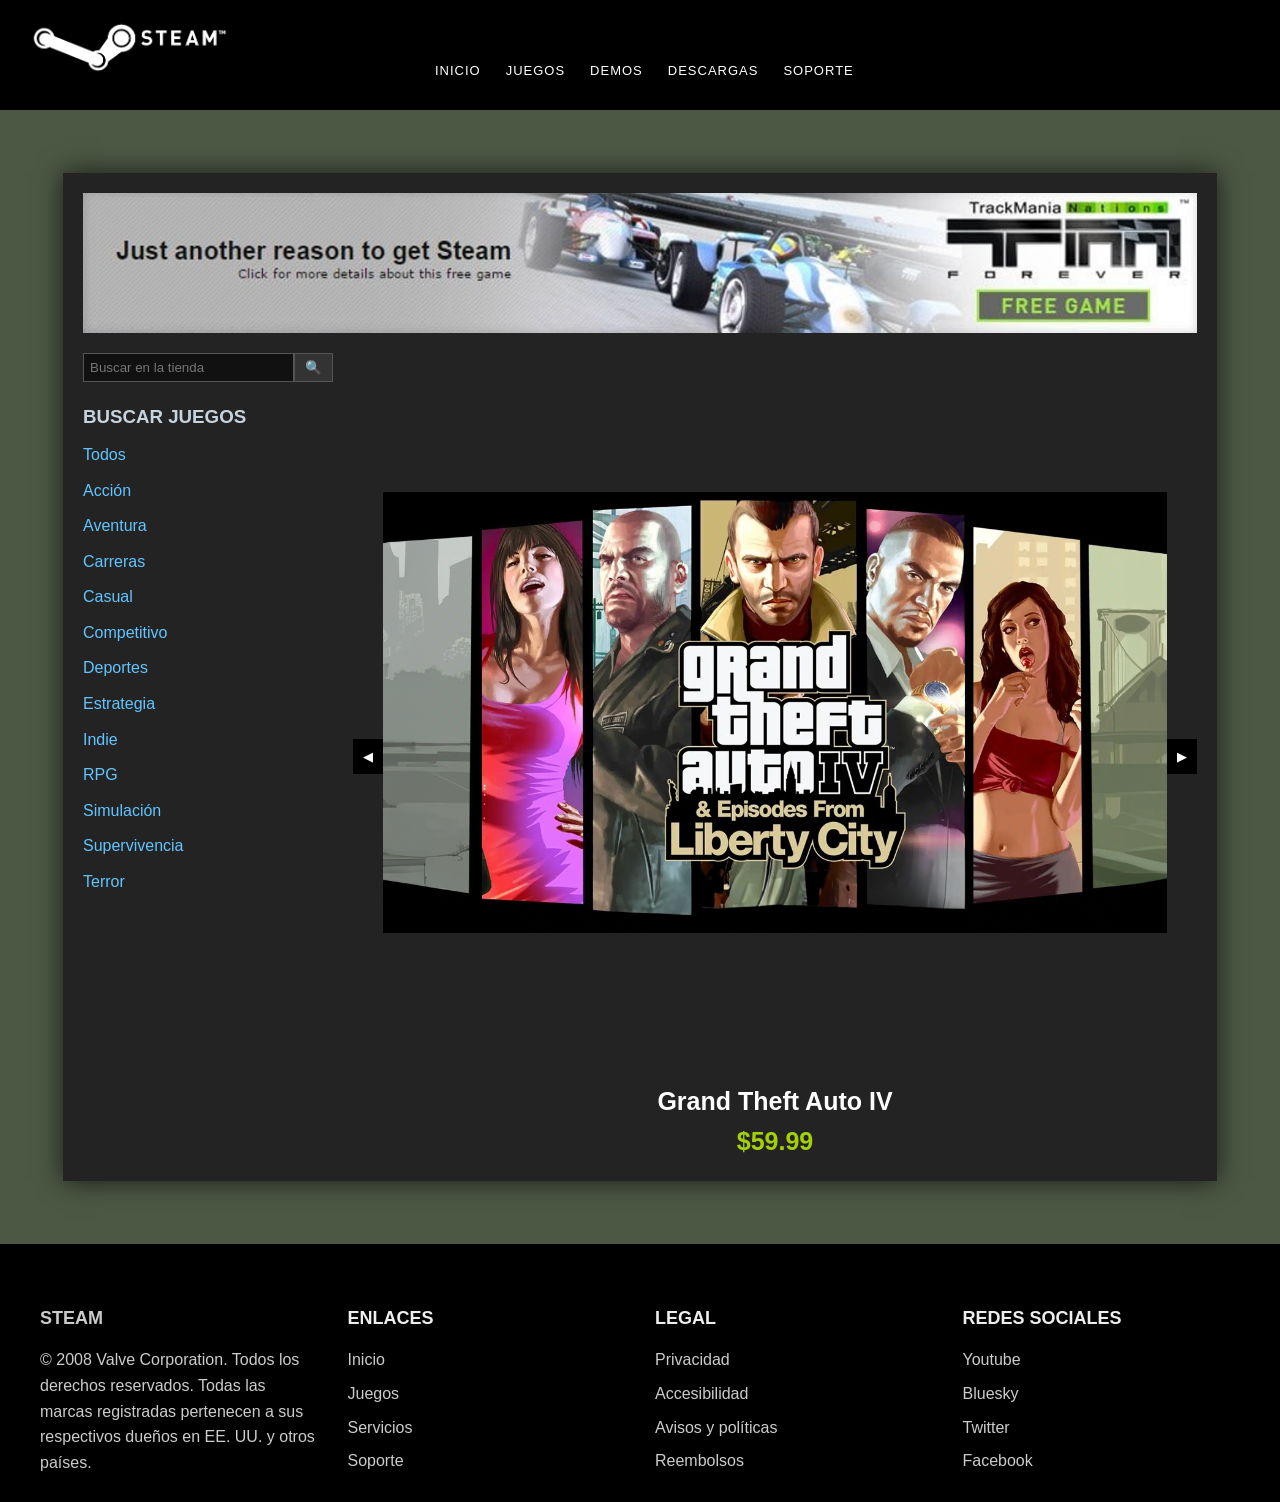
==== juegos.html @ 2b6a87e7 "first commit" ====
<!DOCTYPE html>

<html>
    <head>
        <meta charset="utf-8">
        <meta http-equiv="X-UA-Compatible" content="IE=edge">
        <title>Steam 2008</title>
        <meta name="description" content="">
        <meta name="viewport" content="width=device-width, initial-scale=1">
        <link rel="stylesheet" href="css/styles.css">
    </head>

    <body>

        <header class="header">
            <h1 class="logo">
                <a href="index.html">
                    <img src="img/steam.png" alt="Logo de Steam">
                </a>
            </h1>

            <nav class="nav">
                <ul>
                    <li><a href="index.html">Inicio</a></li>
                    <li><a href="juegos.html">Juegos</a></li>
                    <li><a href="#demos">Demos</a></li>
                    <li><a href="#descargas">Descargas</a></li>
                    <li><a href="#contacto">Soporte</a></li>
                </ul>
            </nav>
        </header>

        <main class="store">
            <div class="store-container">
                <div class="banner">
                    <img src="img/banner.png" alt="Banner">
                </div>
                <aside class="sidebar">
                    <div class="search-box">
                        <input type="text" placeholder="Buscar en la tienda">
                        <button>🔍</button>
                    </div>
                    <h3>BUSCAR JUEGOS</h3>
                    <ul>
                        <li><a href="#">Todos</a></li>
                        <li><a href="#">Acción</a></li>
                        <li><a href="#">Aventura</a></li>
                        <li><a href="#">Carreras</a></li>
                        <li><a href="#">Casual</a></li>
                        <li><a href="#">Competitivo</a></li>
                        <li><a href="#">Deportes</a></li>
                        <li><a href="#">Estrategia</a></li>
                        <li><a href="#">Indie</a></li>
                        <li><a href="#">RPG</a></li>
                        <li><a href="#">Simulación</a></li>
                        <li><a href="#">Supervivencia</a></li>
                        <li><a href="#">Terror</a></li>
                    </ul>
                </aside>
                
                <section class="store-content">
                    <div class="slider">
                        <button class="prev">◀</button>
                        <div class="slide">
                            <img src="img/gtaiv.png" alt="Grand Theft Auto IV">
                            <div class="info">
                                <h2>Grand Theft Auto IV</h2>
                                <p class="price">$59.99</p>
                            </div>    
                        </div>
                        <button class="next">▶</button>
                    </div>
                </section>
            </div>
        </main>

        <footer class="footer">
            <div class="footer-container">
                <div class="footer-box">
                    <a href="index.html"><h3>STEAM</h3></a>
                    <p>© 2008 Valve Corporation. Todos los derechos reservados. Todas las marcas registradas pertenecen a sus respectivos dueños en EE. UU. y otros países.</p>
                </div>
                <div class="footer-box">
                    <h3>ENLACES</h3>
                    <ul>
                        <li><a href="index.html">Inicio</a></li>
                        <li><a href="juegos.html">Juegos</a></li>
                        <li><a href="#servicios">Servicios</a></li>
                        <li><a href="#contacto">Soporte</a></li>
                    </ul>
                </div>
                <div class="footer-box">
                    <h3>LEGAL</h3>
                    <ul>
                        <li><a href="#privacidad">Privacidad</a></li>
                        <li><a href="#accesibilidad">Accesibilidad</a></li>
                        <li><a href="#politicas">Avisos y políticas</a></li>
                        <li><a href="#reembolsos">Reembolsos</a></li>
                    </ul>
                </div>
                <div class="footer-box">
                    <h3>REDES SOCIALES</h3>
                    <ul>
                        <li><a href="https://www.youtube.com/@Steam">Youtube</a></li>
                        <li><a href="https://bsky.app/profile/steampowered.com">Bluesky</a></li>
                        <li><a href="https://twitter.com/steam">Twitter</a></li>
                        <li><a href="https://www.facebook.com/Steam/">Facebook</a></li>
                    </ul>
                </div>
            </div>
        </footer>
        <script>
            
            const games = [
                {
                    name: "Grand Theft Auto IV",
                    price: "$59.99",
                    img: "img/gtaiv.png"
                },
                {
                    name: "Half Life 2",
                    price: "$9.99",
                    img: "img/halflife2.png"
                },
                {
                    name: "Left 4 Dead",
                    price: "$14.99",
                    img: "img/l4d.png"
                },
                {
                    name: "The Witcher",
                    price: "$19.99",
                    img: "img/witcher.png"
                },
                {
                    name: "Counter Strike: Source",
                    price: "$14.99",
                    img: "img/cs.png"
                },
                {
                    name: "The Elder Scrolls IV: Oblivion",
                    price: "$29.99",
                    img: "img/oblivion.png"
                },
                {
                    name: "Portal",
                    price: "$4.99",
                    img: "img/portal2.png"
                }
            ];

            let index = 0;

            const img = document.querySelector(".slide img");
            const title = document.querySelector(".info h2");
            const price = document.querySelector(".slide .price");

            document.querySelector(".next").onclick = () => {
                index = (index + 1) % games.length;
                update();
            };

            document.querySelector(".prev").onclick = () => {
                index = (index - 1 + games.length) % games.length;
                update();
            };

            function update() {
                img.src = games[index].img;
                title.textContent = games[index].name;
                price.textContent = games[index].price;
            }

            update();
        </script>
    </body>

</html>
---- css/styles.css ----
/* Reseteo */
* {
    margin: 0;
    padding: 0;
    box-sizing: border-box;
}


body {
    margin: 0;
    font-family: Arial, Helvetica, sans-serif;
    line-height: 1.6;
    background-color: #4c5844;
    color: #ffffff;
}


.container {
width: 90%;
max-width: 1200px;
margin: auto;
}


/* Header */
.header {
    background: #000000;
    color: #fff;
    padding: 20px 0;

    display: flex;
    align-items: center;
    gap: 40px;
}


.header h1 {
margin: 0px;
margin-left: 30px;
}

.nav {
    flex: 1;
    display: flex;
    justify-content: center;
    margin-top: 30px;
    margin-right: 260px;
}

.nav ul {
    display: flex;
    gap: 25px;
    margin: 0;
    padding: 0;
    list-style: none;
}

.nav a {
    color: #fff;
    text-decoration: none;
    text-transform: uppercase;
    font-size: 13px;
    letter-spacing: 1px;
}

.logo img {
    height: 55px;
    width: auto;
}


/* Video principal */
.trailergta {
    position: relative;
    height: 80vh;
    overflow: hidden;
}

.trailergta-video {
    position: absolute;
    top: 0;
    left: 0;
    width: 100%;
    height: 100%;
    object-fit: cover;
}

.trailergta-content {
    position: relative;
    z-index: 2;
    height: 100%;

    display: flex;
    flex-direction: column;
    justify-content: center;
    align-items: center;

    text-align: center;
    color: white;
    background: rgba(0, 0, 0, 0.4);
}

.trailergta-content h2 {
    font-size: 3rem;
}

.trailergta-content p {
    margin: 15px 0;
}


/* Boton */
.btn {
    display: inline-block;
    padding: 10px 24px;

    background: linear-gradient(to top, #a4d7f5, #eaf6ff);
    color: #1a1a1a;

    font-size: 0.9rem;
    font-weight: bold;
    text-decoration: none;

    border-radius: 4px;
    border: 1px solid rgba(0, 0, 0, 0.3);

    box-shadow: inset 0 1px 0 rgba(255,255,255,0.7);

    transition: all 0.2s ease;
}


.btn:hover {
    background: linear-gradient(to top, #8ecdf0, #dff3ff);
}


.btn:active {
    background: linear-gradient(to top, #7fc4eb, #d0ecff);
}


/* Seccion Productos / Juegos / Catálogo */
.store {
    flex: 1;
    min-height: 72vh;
    background: #4c5844;
    padding: 63px;
    display: flex;
    align-items: flex-start;
}

.store-container {
    flex: 1;
    width: 100%;
    max-width: 1500px;
    margin: 0 auto;
    background: #232323;
    padding: 20px;
    display: grid;
    grid-template-columns: 250px 1fr;
    gap: 20px;
    box-shadow: 0 0 25px rgba(0,0,0,0.7);
}

/* Sidebar */
.sidebar {
    color: #c6d4df;
}

.sidebar ul {
    list-style: none;
    padding: 0;
}

.sidebar li {
    margin: 10px 0;
}

.sidebar a {
    color: #61c5ff;
    text-decoration: none;
}

.sidebar a:hover {
    text-decoration: underline;
}

/* Barra de busqueda*/
.search-box {
    display: flex;
    margin-bottom: 20px;
}

.search-box input {
    flex: 1;
    padding: 6px;
    background: #111;
    border: 1px solid #555;
    color: #ccc;
}

.search-box button {
    padding: 6px 10px;
    background: #333;
    border: 1px solid #555;
    color: #fff;
    cursor: pointer;
}

/* Banner */
.banner {
    grid-column: 1 / -1;
    width: 100%;
}

.banner img {
    width: 100%;
    display: block;
}

/* Slide */
.slider {
    display: flex;
    align-items: center;
    justify-content: space-between;
}

.slide {
    width: 100%;
    max-width: 1280px;
    margin: auto;
    text-align: center;
}

.slide img {
    width: 100%;
    height: 720px;
    object-fit: contain;
}

/* Info juegos*/
.info h2 {
    margin-top: 0px;
    font-size: 25px;
}

.price {
    color: #a4d007;
    font-weight: bold;
    font-size: 25px;
    text-align: center;
}

/* Botones juegos.html*/
.prev, .next {
    background: #000;
    color: #fff;
    border: none;
    padding: 10px;
    cursor: pointer;
}


/* Seccion Demos */
.steam-section {
    padding: 60px 40px;
    background-color: #272926;
}

.section-title {
    text-align: center;
    font-size: 32px;
    margin-bottom: 40px;
    font-weight: bold;
}

.cards-container {
    display: flex;
    flex-wrap: wrap;
    gap: 25px;
    justify-content: center;
    align-items: stretch;
}

.card {
    display: flex;
    flex-direction: column;
    flex: 1 1 250px;
    max-width: 300px;
    background: #1c1c1c;
    border-radius: 15px;
    overflow: hidden;
    box-shadow: 0 4px 12px rgba(0,0,0,0.1);
    transition: transform 0.3s ease;
}

.card:hover {
    transform: translateY(-8px);
}

.card img {
    width: 100%;
    height: 180px;
    object-fit: cover;
}

.card-content {
    padding: 20px;
    flex-grow: 1;
}

.card-content h3 {
    font-size: 18px;
    margin-bottom: 10px;
}

.card-content p {
    font-size: 14px;
    color: #717171;
    margin-bottom: 15px;
}

.card-content a {
    color: #84a643;
    font-weight: bold;
    text-decoration: none;
}

.card-content a:hover {
    text-decoration: underline;
}


/* Reseñas */
.resenias-section {
    padding: 80px 20px;
}

.resenias-container {
    max-width: 1200px;
    margin: auto;
    display: grid;
    grid-template-columns: repeat(3, 1fr);
    gap: 30px;
}

.resenia-card {
    background: #272926;
    padding: 30px;
    border-radius: 12px;
    box-shadow: 0 4px 15px rgba(0,0,0,0.08);
    transition: transform 0.3s ease;
}

.resenia-card:hover {
    transform: translateY(-5px);
}

.resenia-text {
    font-style: italic;
    margin-bottom: 20px;
    color: #979797;
    line-height: 1.6;
}

.resenia-author {
    display: flex;
    align-items: center;
    gap: 15px;
}

.resenia-author img {
    width: 60px;
    height: 60px;
    border-radius: 50%;
    object-fit: cover;
}

.resenia-author h4 {
    margin: 0;
    font-size: 16px;
}

.resenia-author span {
    font-size: 13px;
    color: #979797;
}


/* Contacto */
.contacto-section {
    padding: 80px 20px;
    background-color: #272926;
}

.contacto-container {
    max-width: 1200px;
    margin: auto;

    display: grid;
    grid-template-columns: 1fr 1fr;
    gap: 40px;
}


/* Info */
.contacto-info h3,
.contacto-form h3 {
    margin-bottom: 20px;
}

.contacto-info p {
    margin: 10px 0;
    color: #fff;
}

.contacto-info iframe {
    width: 100%;
    height: 250px;
    border: none;
    margin-top: 20px;
    border-radius: 10px;
}


/* Form */
.contacto-form form {
    display: flex;
    flex-direction: column;
    gap: 15px;
}

.contacto-form input,
.contacto-form textarea {
    padding: 12px;
    border: 1px solid #ccc;
    border-radius: 6px;
    font-size: 15px;
    width: 100%;
}

.contacto-form textarea {
    resize: vertical;
    min-height: 120px;
}

.contacto-form button {
    width: fit-content;
    padding: 10px 25px;
    cursor: pointer;
}


/* Media queries seccion contacto o soporte */
@media (max-width: 900px) {

    .contacto-container {
        grid-template-columns: 1fr;
    }

    .contacto-section {
        padding: 60px 15px;
    }

}

@media (max-width: 480px) {

    .contacto-info iframe {
        height: 200px;
    }

    .contacto-form input,
    .contacto-form textarea {
        font-size: 14px;
    }

    .contacto-form button {
        width: 100%;
    }

}


/* Footer */
.footer {
    background-color: #000;
    color: #eee;
    padding: 60px 20px 20px;
}

.footer-container {
    max-width: 1200px;
    margin: auto;

    display: grid;
    grid-template-columns: repeat(4, 1fr);
    gap: 30px;
}


/* Columnas */
.footer-box h3 {
    margin-bottom: 15px;
    font-size: 18px;
}

.footer-box p {
    line-height: 1.6;
    color: #ccc;
}


/* Links */
.footer-box ul {
    list-style: none;
    padding: 0;
}

.footer-box ul li {
    margin-bottom: 8px;
}

.footer-box a {
    color: #ccc;
    text-decoration: none;
    transition: 0.3s;
}


/* Redes */
.social-links {
    display: flex;
    flex-direction: column;
    gap: 8px;
}


.footer-bottom {
    border-top: 1px solid #333;
    margin-top: 40px;
    padding-top: 20px;
    text-align: center;
    font-size: 14px;
    color: #aaa;
}


/* Responsive footer */
@media (max-width: 900px) {

    .footer-container {
        grid-template-columns: repeat(2, 1fr);
    }

}

@media (max-width: 500px) {

    .footer-container {
        grid-template-columns: 1fr;
        text-align: center;
    }

    .social-links {
        align-items: center;
    }

}
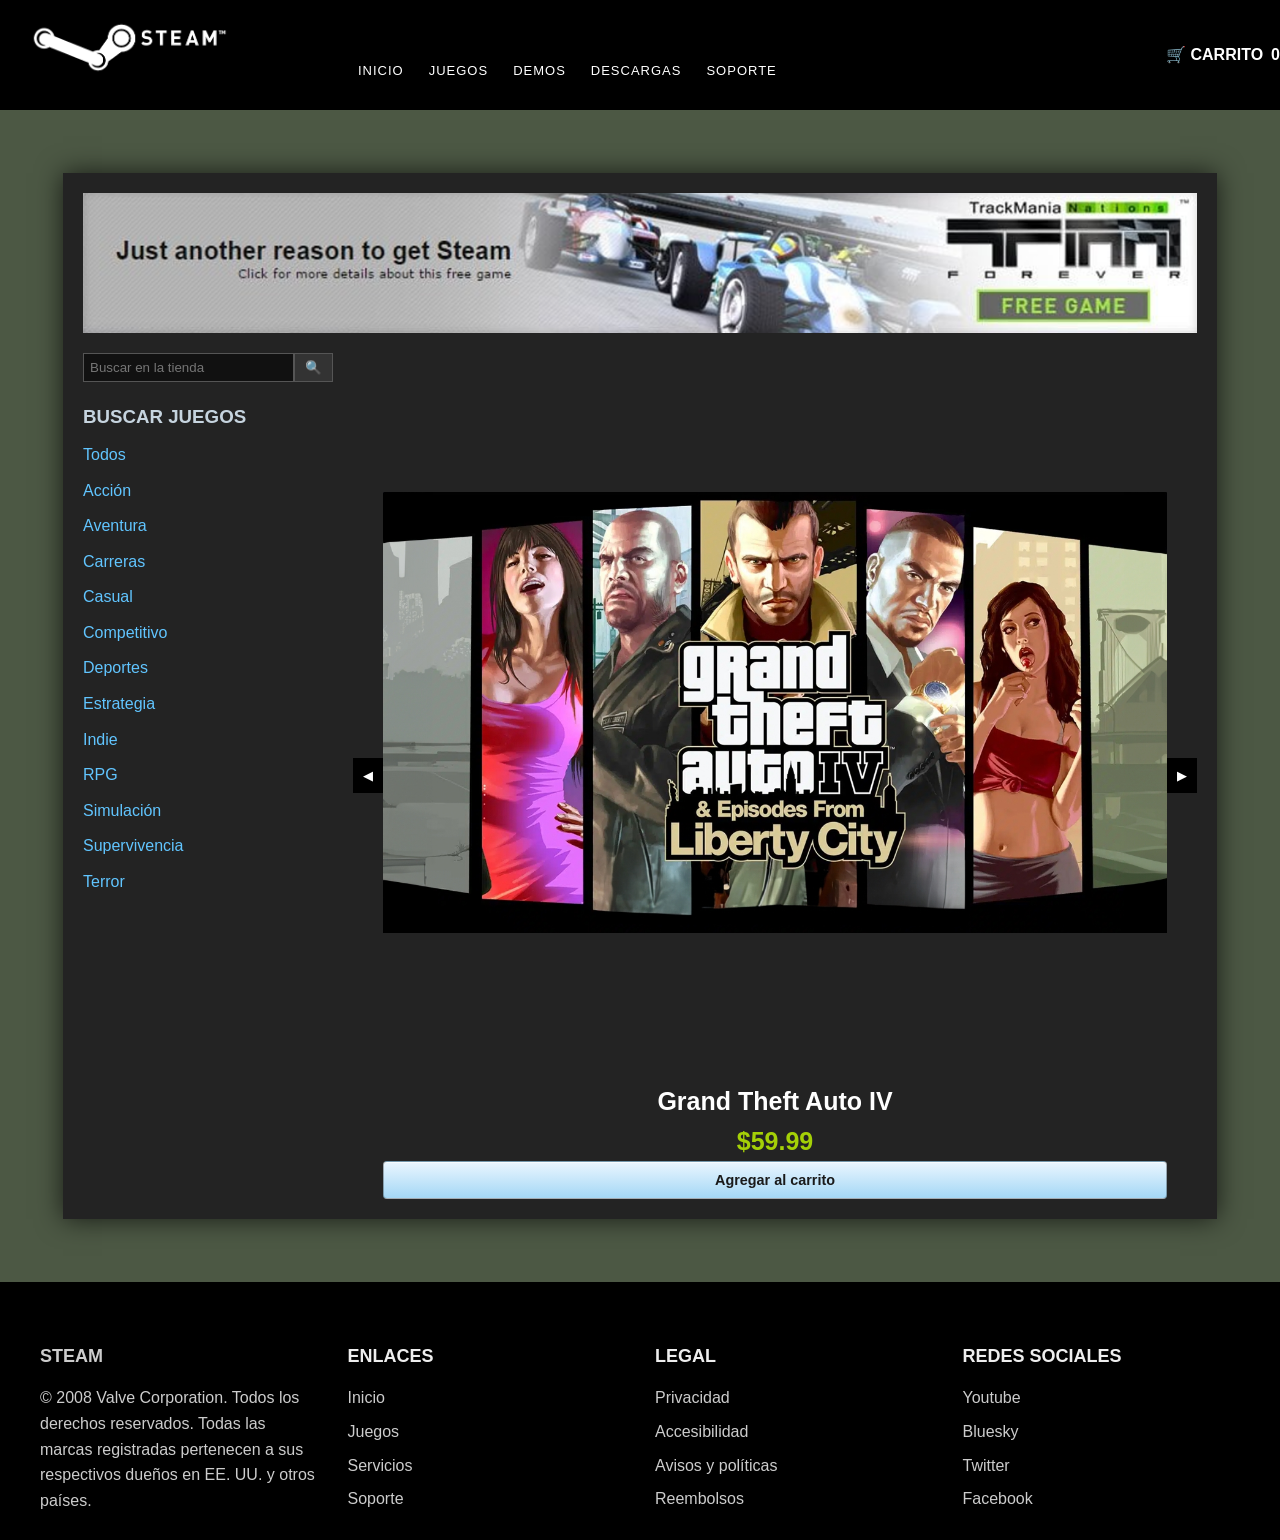
==== commit 7ec52c53: "Actualización proyecto final" ====
--- a/juegos.html
+++ b/juegos.html
@@ -4,11 +4,13 @@
     <head>
         <meta charset="utf-8">
         <meta http-equiv="X-UA-Compatible" content="IE=edge">
-        <title>Steam 2008</title>
-        <meta name="description" content="">
+        <title>Steam 2008 | Catálogo de juegos</title>
+        <meta name="description" content="Catálogo de juegos de Steam 2008">
         <meta name="viewport" content="width=device-width, initial-scale=1">
         <link rel="stylesheet" href="css/styles.css">
     </head>
+
+    
 
     <body>
 
@@ -28,7 +30,24 @@
                     <li><a href="#contacto">Soporte</a></li>
                 </ul>
             </nav>
+
+            <div class="cart" id="cart-button">
+                🛒 CARRITO<span id="cart-count">0</span>
+            </div>
         </header>
+
+        <aside id="cart-container" class="cart-sidebar">
+            <div class="cart-header">
+                <h3>Carrito</h3>
+                <button id="close-cart">✖</button>
+            </div>
+
+            <div id="cart-items"></div>
+
+            <div class="cart-footer">
+                <p>Total: <span id="cart-total">$0</span></p>
+            </div>
+        </aside>
 
         <main class="store">
             <div class="store-container">
@@ -66,6 +85,9 @@
                             <div class="info">
                                 <h2>Grand Theft Auto IV</h2>
                                 <p class="price">$59.99</p>
+                                <button id="slider-add-btn" class="add-btn">
+                                    Agregar al carrito
+                                </button>
                             </div>    
                         </div>
                         <button class="next">▶</button>
@@ -109,70 +131,7 @@
                 </div>
             </div>
         </footer>
-        <script>
-            
-            const games = [
-                {
-                    name: "Grand Theft Auto IV",
-                    price: "$59.99",
-                    img: "img/gtaiv.png"
-                },
-                {
-                    name: "Half Life 2",
-                    price: "$9.99",
-                    img: "img/halflife2.png"
-                },
-                {
-                    name: "Left 4 Dead",
-                    price: "$14.99",
-                    img: "img/l4d.png"
-                },
-                {
-                    name: "The Witcher",
-                    price: "$19.99",
-                    img: "img/witcher.png"
-                },
-                {
-                    name: "Counter Strike: Source",
-                    price: "$14.99",
-                    img: "img/cs.png"
-                },
-                {
-                    name: "The Elder Scrolls IV: Oblivion",
-                    price: "$29.99",
-                    img: "img/oblivion.png"
-                },
-                {
-                    name: "Portal",
-                    price: "$4.99",
-                    img: "img/portal2.png"
-                }
-            ];
-
-            let index = 0;
-
-            const img = document.querySelector(".slide img");
-            const title = document.querySelector(".info h2");
-            const price = document.querySelector(".slide .price");
-
-            document.querySelector(".next").onclick = () => {
-                index = (index + 1) % games.length;
-                update();
-            };
-
-            document.querySelector(".prev").onclick = () => {
-                index = (index - 1 + games.length) % games.length;
-                update();
-            };
-
-            function update() {
-                img.src = games[index].img;
-                title.textContent = games[index].name;
-                price.textContent = games[index].price;
-            }
-
-            update();
-        </script>
+        <script src="js/script.js"></script>
     </body>
 
 </html>
--- a/css/styles.css
+++ b/css/styles.css
@@ -276,23 +276,27 @@
 }
 
 .cards-container {
-    display: flex;
-    flex-wrap: wrap;
-    gap: 25px;
-    justify-content: center;
-    align-items: stretch;
+    display: grid;
+    grid-template-columns: repeat(5, 1fr);
+    gap: 30px;
+    max-width: 1400px;
+    margin: 0 auto;
 }
 
 .card {
     display: flex;
     flex-direction: column;
-    flex: 1 1 250px;
-    max-width: 300px;
+
+    width: 100%;
+    min-height: 370px;
+
     background: #1c1c1c;
     border-radius: 15px;
     overflow: hidden;
-    box-shadow: 0 4px 12px rgba(0,0,0,0.1);
-    transition: transform 0.3s ease;
+
+    box-shadow: 0 6px 18px rgba(0,0,0,.35);
+
+    transition: transform .25s ease;
 }
 
 .card:hover {
@@ -306,19 +310,26 @@
 }
 
 .card-content {
+    display: flex;
+    flex-direction: column;
+    flex: 1;
     padding: 20px;
-    flex-grow: 1;
 }
 
 .card-content h3 {
+    font-size: 20px;
+    line-height: 1.3;
+    margin-bottom: 12px;
+
+    height: 52px;
+    overflow: hidden;
+}
+
+.card-content p {
     font-size: 18px;
-    margin-bottom: 10px;
-}
-
-.card-content p {
-    font-size: 14px;
-    color: #717171;
-    margin-bottom: 15px;
+    font-weight: bold;
+    color: #a4d007;
+    margin-bottom: 18px;
 }
 
 .card-content a {
@@ -567,4 +578,110 @@
         align-items: center;
     }
 
+}
+
+/*Carrito*/
+.cart {
+    display: flex;
+    align-items: center;
+    gap: 8px;
+    color: white;
+    font-weight: bold;
+    margin-left: auto;
+}
+
+.cart-sidebar {
+    position: fixed;
+    right: -350px;
+    top: 0;
+    width: 350px;
+    height: 100vh;
+    background: #171a21;
+    color: white;
+    transition: right 0.3s ease;
+    padding: 15px;
+    display: flex;
+    flex-direction: column;
+    z-index: 9999;
+}
+
+.cart-sidebar.open {
+    right: 0;
+}
+
+.cart-header {
+    display: flex;
+    justify-content: space-between;
+    align-items: center;
+}
+
+.cart-item {
+    display: flex;
+    gap: 10px;
+    margin: 10px 0;
+    align-items: center;
+}
+
+.cart-item img {
+    width: 50px;
+    height: 50px;
+    object-fit: cover;
+}
+
+.cart-item button {
+    width: 32px;
+    height: 32px;
+    margin: 3px;
+    font-size: 18px;
+    font-weight: bold;
+    color: white;
+    background-color: #2a475e;
+    border: none;
+    border-radius: 4px;
+    cursor: pointer;
+    transition: background-color 0.2s ease;
+}
+
+.cart-item button:hover {
+    background-color: #66c0f4;
+    color: #171a21;
+}
+
+/* Botón Agregar al carrito */
+/* Botón Agregar al carrito */
+.add-btn {
+    display: inline-block;
+    width: 100%;
+    margin-top: 12px;
+    padding: 10px 24px;
+
+    background: linear-gradient(to top, #a4d7f5, #eaf6ff);
+    color: #1a1a1a;
+
+    font-size: 0.9rem;
+    font-weight: bold;
+    text-decoration: none;
+
+    border: 1px solid rgba(0, 0, 0, 0.3);
+    border-radius: 4px;
+
+    box-shadow: inset 0 1px 0 rgba(255,255,255,0.7);
+
+    cursor: pointer;
+    transition: all 0.2s ease;
+    margin-top: auto;
+}
+
+.add-btn:hover {
+    background: linear-gradient(to top, #8ecdf0, #dff3ff);
+    transform: translateY(-2px);
+}
+
+.add-btn:active {
+    background: linear-gradient(to top, #7fc4eb, #d0ecff);
+    transform: translateY(0);
+}
+
+.add-btn:focus {
+    outline: none;
 }
